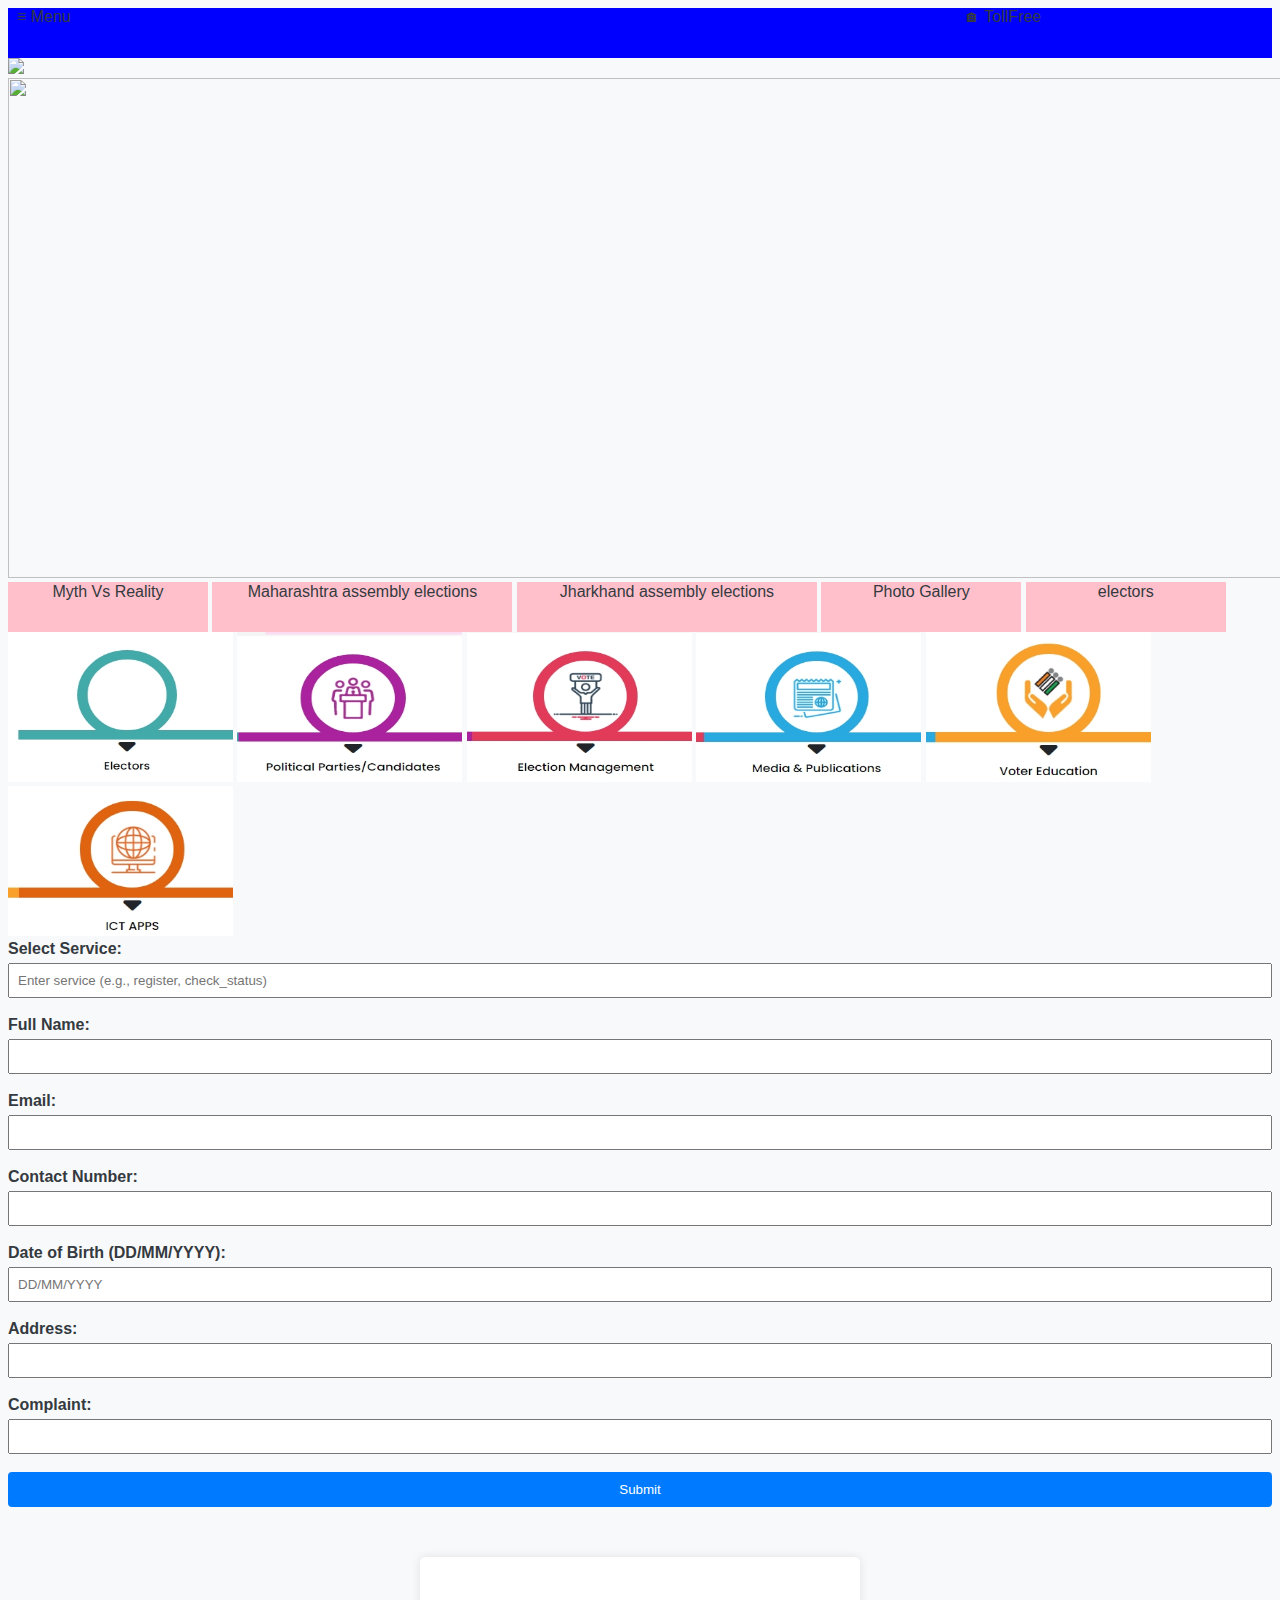
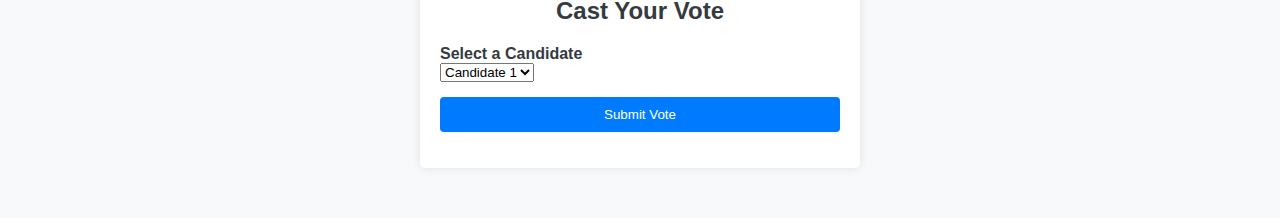
==== index.html @ 4d470c1b "Add files via upload" ====
<!DOCTYPE html>
<html lang="en">
<head>
    <meta charset="UTF-8">
    <meta name="viewport" content="width=device-width, initial-scale=1.0">
    <title>Vote Now</title>
    <link rel="stylesheet" href="login.css">
</head>
<body>
    <div style="background: blue;height: 50px;"> &nbsp; ≡  Menu&nbsp;&nbsp;&nbsp;&nbsp;&nbsp;&nbsp;&nbsp;&nbsp;&nbsp;&nbsp;&nbsp;&nbsp;&nbsp;&nbsp;&nbsp;&nbsp;&nbsp;&nbsp;&nbsp;&nbsp;&nbsp;&nbsp;&nbsp;&nbsp;&nbsp;&nbsp;&nbsp;&nbsp;&nbsp;&nbsp;&nbsp;&nbsp;&nbsp;&nbsp;&nbsp;&nbsp;&nbsp;&nbsp;&nbsp;&nbsp;&nbsp;&nbsp;&nbsp;&nbsp;&nbsp;&nbsp;&nbsp;&nbsp;&nbsp;&nbsp;&nbsp;&nbsp;&nbsp;&nbsp;&nbsp;&nbsp;&nbsp;&nbsp;&nbsp;&nbsp;&nbsp;&nbsp;&nbsp;&nbsp;&nbsp;&nbsp;&nbsp;&nbsp;&nbsp;&nbsp;&nbsp;&nbsp;&nbsp;&nbsp;&nbsp;&nbsp;&nbsp;&nbsp;&nbsp;&nbsp;&nbsp;&nbsp;&nbsp;&nbsp;&nbsp;&nbsp;&nbsp;&nbsp;&nbsp;&nbsp;&nbsp;&nbsp;&nbsp;&nbsp;&nbsp;&nbsp;&nbsp;&nbsp;&nbsp;&nbsp;&nbsp;&nbsp;&nbsp;&nbsp;&nbsp;&nbsp;&nbsp;&nbsp;&nbsp;&nbsp;&nbsp;&nbsp;&nbsp;&nbsp;&nbsp;&nbsp;&nbsp;&nbsp;&nbsp;&nbsp;&nbsp;&nbsp;&nbsp;&nbsp;&nbsp;&nbsp;&nbsp;&nbsp;&nbsp;&nbsp;&nbsp;&nbsp;&nbsp;&nbsp;&nbsp;&nbsp;&nbsp;&nbsp;&nbsp;&nbsp;&nbsp;&nbsp;&nbsp;&nbsp;&nbsp;&nbsp;&nbsp;&nbsp;&nbsp;&nbsp;&nbsp;&nbsp;&nbsp;&nbsp;&nbsp;&nbsp;&nbsp;&nbsp;&nbsp;&nbsp;&nbsp;&nbsp;&nbsp;&nbsp;&nbsp;&nbsp;&nbsp;&nbsp;&nbsp;&nbsp;&nbsp;&nbsp;&nbsp;&nbsp;&nbsp;&nbsp;&nbsp;&nbsp;&nbsp;&nbsp;&nbsp;&nbsp;&nbsp;&nbsp;&nbsp;&nbsp;&nbsp;&nbsp;&nbsp;&nbsp;&nbsp;&nbsp;&nbsp;&nbsp;&nbsp;&nbsp;&nbsp;&nbsp;&nbsp;&nbsp;&nbsp;🏠︎  TollFree</div>
    <img src="file:///C:/xampp/htdocs/phpprogram/phpproject/eci-logo.svg"><br>
    <img style="width:1500px;height: 500px;" src="file:///C:/xampp/htdocs/phpprogram/phpproject/2rEFXb3Z7BOAx6G1706514283.jpg">
    <span style="background: pink; height: 50px; width: 200px; display: inline-block; text-align: center; line-height: 20px;">
        Myth Vs Reality
    </span>
    <span style="background: pink; height: 50px; width: 300px; display: inline-block; text-align: center; line-height: 20px;">
        Maharashtra assembly elections
    </span>
    <span style="background: pink; height: 50px; width: 300px; display: inline-block; text-align: center; line-height: 20px;">
        Jharkhand assembly elections
    </span>
    <span style="background: pink; height: 50px; width: 200px; display: inline-block; text-align: center; line-height: 20px;">
        Photo Gallery
    </span>
    <span style="background: pink; height: 50px; width: 200px; display: inline-block; text-align: center; line-height: 20px;">
        electors
    </span>  
    <br> 
    <img style="width:225px;height: 150px;" src="Screenshot_7-11-2024_231528_www.eci.gov.in.jpeg">
    <img style="width:225px;height: 150px;" src="Screenshot_9-11-2024_01452_www.eci.gov.in.jpeg">
    <img style="width:225px;height: 150px;" src="Screenshot_9-11-2024_02924_www.eci.gov.in.jpeg">
    <img style="width:225px;height: 150px;" src="Screenshot_9-11-2024_03048_www.eci.gov.in.jpeg">
    <img style="width:225px;height: 150px;" src="Screenshot_9-11-2024_03120_www.eci.gov.in.jpeg">
    <img style="width:225px;height: 150px;" src="Screenshot_9-11-2024_03150_www.eci.gov.in.jpeg"><form action="voter_services.php" method="POST">
        <form action="voter_services.php" method="POST">
            <label for="service">Select Service:</label>
            <input type="text" id="service" name="service" placeholder="Enter service (e.g., register, check_status)" required>
            <br><br>
    
            <!-- Common fields for each service -->
            <label for="name">Full Name:</label>
            <input type="text" id="name" name="name" required>
            <br><br>
    
            <label for="email">Email:</label>
            <input type="text" id="email" name="email" required>
            <br><br>
    
            <label for="contact">Contact Number:</label>
            <input type="text" id="contact" name="contact" required>
            <br><br>
    
            <!-- Additional fields for registration and complaints -->
            <label for="dob">Date of Birth (DD/MM/YYYY):</label>
            <input type="text" id="dob" name="dob" placeholder="DD/MM/YYYY">
            <br><br>
    
            <label for="address">Address:</label>
            <input type="text" id="address" name="address">
            <br><br>
    
            <label for="complaint">Complaint:</label>
            <input type="text" id="complaint" name="complaint">
            <br><br>
    
            <button type="submit" name="submit">Submit</button>
        </form>
    <div class="container">
        <h2>Cast Your Vote</h2>
        <form id="voteForm">
            <div class="form-group">
                <label for="candidate">Select a Candidate</label>
                <select id="candidate" name="candidate" required>
                    <option value="candidate1">Candidate 1</option>
                    <option value="candidate2">Candidate 2</option>
                    <option value="candidate3">Candidate 3</option>
                </select>
            </div>
            <button type="submit">Submit Vote</button>
        </form>
        <p id="voteMessage"></p>
    </div>

    <script src="vote.js"></script>
</body>
</html>
---- login.css ----
body {
    font-family: Arial, sans-serif;
    background-color: #f8f9fa;
    color: #343a40;
}
.container {
    max-width: 400px;
    margin: 50px auto;
    padding: 20px;
    background-color: #fff;
    border-radius: 5px;
    box-shadow: 0 0 10px rgba(0, 0, 0, 0.1);
}
h2 {
    text-align: center;
}
.form-group {
    margin-bottom: 15px;
}
label {
    display: block;
    font-weight: bold;
}
input {
    width: 100%;
    padding: 8px;
    margin-top: 5px;
    box-sizing: border-box;
}
button {
    width: 100%;
    padding: 10px;
    background-color: #007bff;
    color: #fff;
    border: none;
    border-radius: 4px;
    cursor: pointer;
}
button:hover {
    background-color: #0056b3;
}
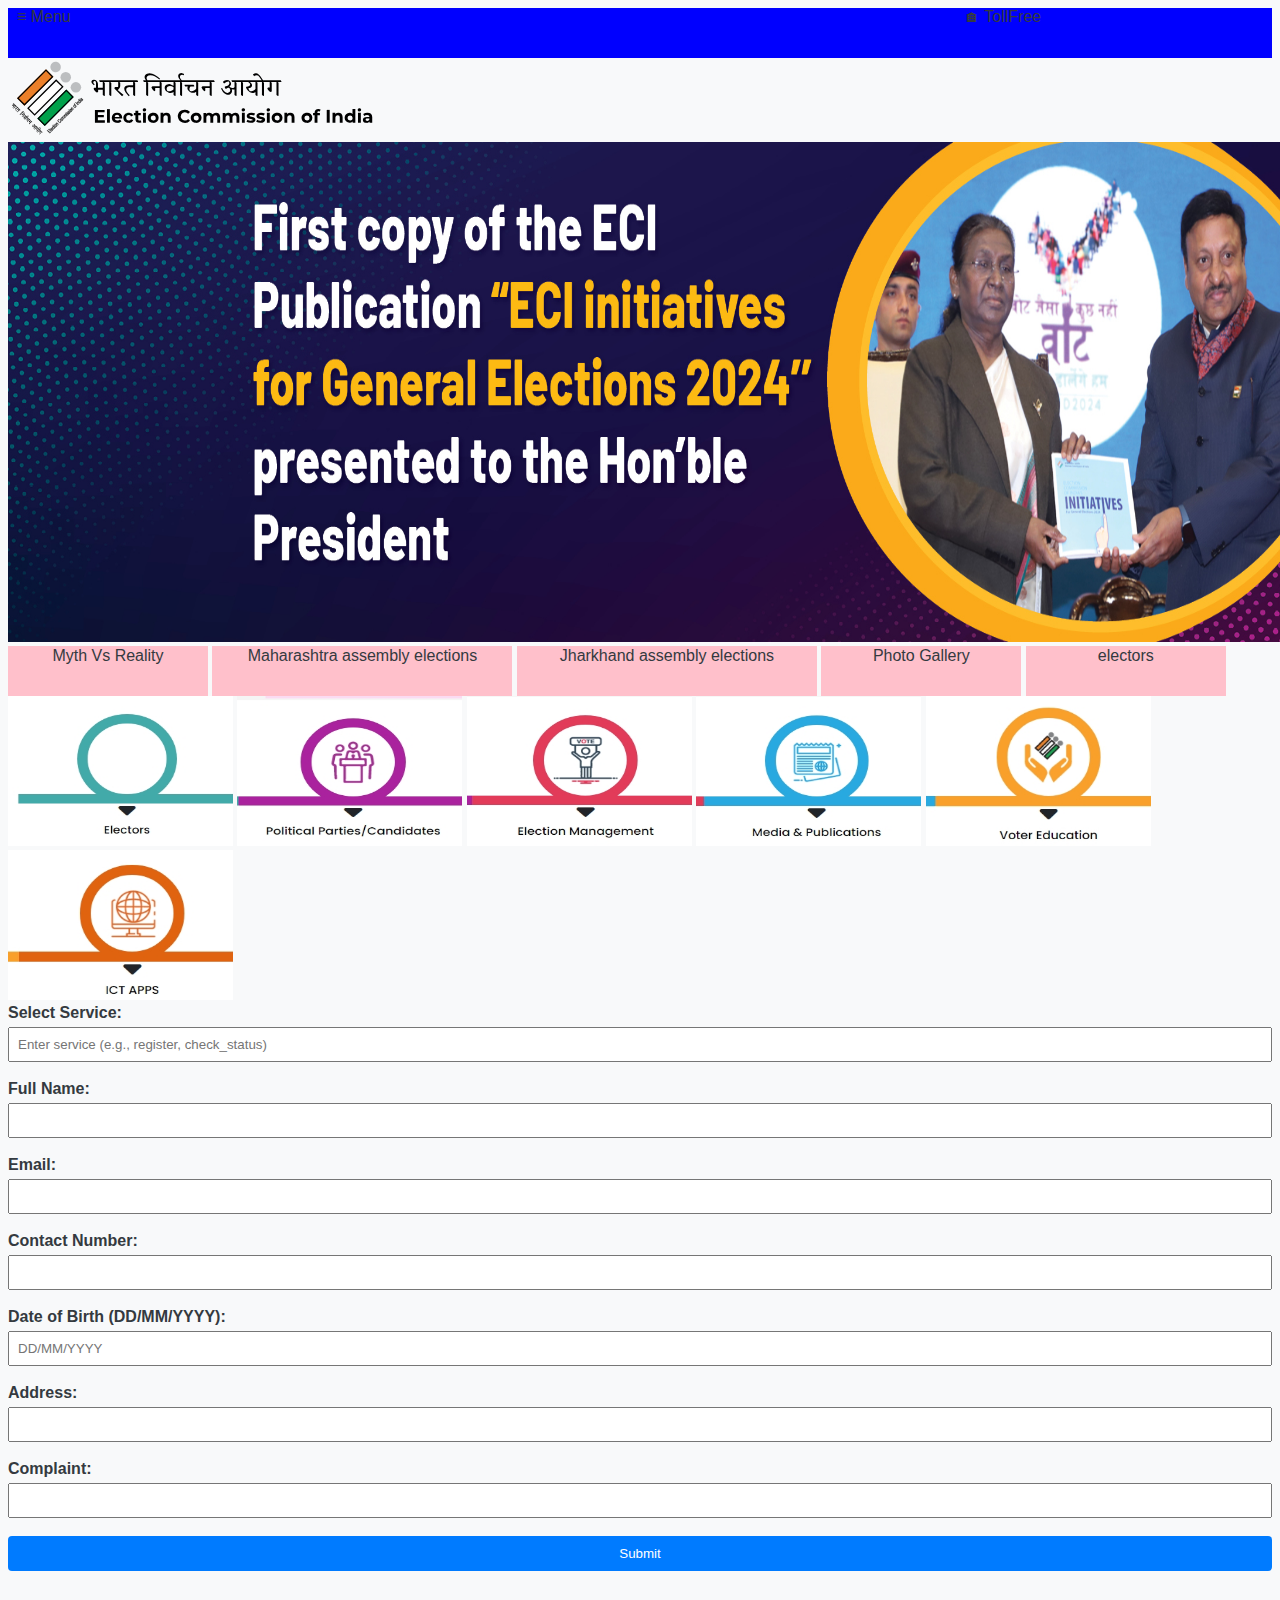
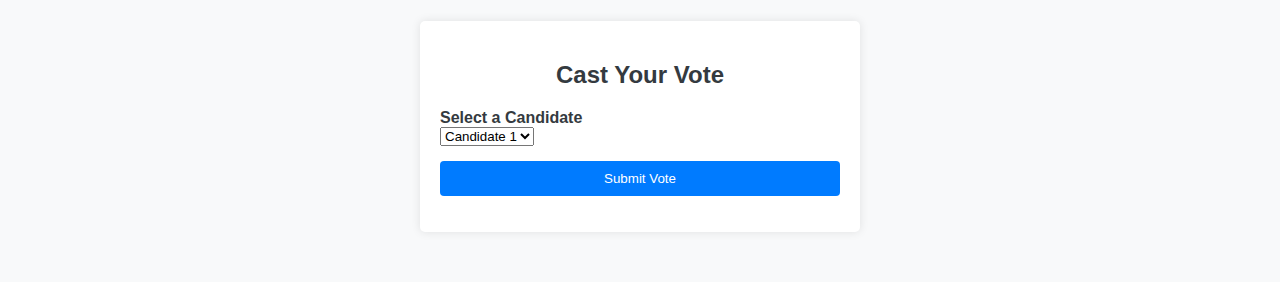
==== commit 544051df: "Update index.html" ====
--- a/index.html
+++ b/index.html
@@ -8,8 +8,8 @@
 </head>
 <body>
     <div style="background: blue;height: 50px;"> &nbsp; ≡  Menu&nbsp;&nbsp;&nbsp;&nbsp;&nbsp;&nbsp;&nbsp;&nbsp;&nbsp;&nbsp;&nbsp;&nbsp;&nbsp;&nbsp;&nbsp;&nbsp;&nbsp;&nbsp;&nbsp;&nbsp;&nbsp;&nbsp;&nbsp;&nbsp;&nbsp;&nbsp;&nbsp;&nbsp;&nbsp;&nbsp;&nbsp;&nbsp;&nbsp;&nbsp;&nbsp;&nbsp;&nbsp;&nbsp;&nbsp;&nbsp;&nbsp;&nbsp;&nbsp;&nbsp;&nbsp;&nbsp;&nbsp;&nbsp;&nbsp;&nbsp;&nbsp;&nbsp;&nbsp;&nbsp;&nbsp;&nbsp;&nbsp;&nbsp;&nbsp;&nbsp;&nbsp;&nbsp;&nbsp;&nbsp;&nbsp;&nbsp;&nbsp;&nbsp;&nbsp;&nbsp;&nbsp;&nbsp;&nbsp;&nbsp;&nbsp;&nbsp;&nbsp;&nbsp;&nbsp;&nbsp;&nbsp;&nbsp;&nbsp;&nbsp;&nbsp;&nbsp;&nbsp;&nbsp;&nbsp;&nbsp;&nbsp;&nbsp;&nbsp;&nbsp;&nbsp;&nbsp;&nbsp;&nbsp;&nbsp;&nbsp;&nbsp;&nbsp;&nbsp;&nbsp;&nbsp;&nbsp;&nbsp;&nbsp;&nbsp;&nbsp;&nbsp;&nbsp;&nbsp;&nbsp;&nbsp;&nbsp;&nbsp;&nbsp;&nbsp;&nbsp;&nbsp;&nbsp;&nbsp;&nbsp;&nbsp;&nbsp;&nbsp;&nbsp;&nbsp;&nbsp;&nbsp;&nbsp;&nbsp;&nbsp;&nbsp;&nbsp;&nbsp;&nbsp;&nbsp;&nbsp;&nbsp;&nbsp;&nbsp;&nbsp;&nbsp;&nbsp;&nbsp;&nbsp;&nbsp;&nbsp;&nbsp;&nbsp;&nbsp;&nbsp;&nbsp;&nbsp;&nbsp;&nbsp;&nbsp;&nbsp;&nbsp;&nbsp;&nbsp;&nbsp;&nbsp;&nbsp;&nbsp;&nbsp;&nbsp;&nbsp;&nbsp;&nbsp;&nbsp;&nbsp;&nbsp;&nbsp;&nbsp;&nbsp;&nbsp;&nbsp;&nbsp;&nbsp;&nbsp;&nbsp;&nbsp;&nbsp;&nbsp;&nbsp;&nbsp;&nbsp;&nbsp;&nbsp;&nbsp;&nbsp;&nbsp;&nbsp;&nbsp;&nbsp;&nbsp;&nbsp;&nbsp;🏠︎  TollFree</div>
-    <img src="file:///C:/xampp/htdocs/phpprogram/phpproject/eci-logo.svg"><br>
-    <img style="width:1500px;height: 500px;" src="file:///C:/xampp/htdocs/phpprogram/phpproject/2rEFXb3Z7BOAx6G1706514283.jpg">
+    <img src="eci-logo.svg"><br>
+    <img style="width:1500px;height: 500px;" src="2rEFXb3Z7BOAx6G1706514283.jpg">
     <span style="background: pink; height: 50px; width: 200px; display: inline-block; text-align: center; line-height: 20px;">
         Myth Vs Reality
     </span>
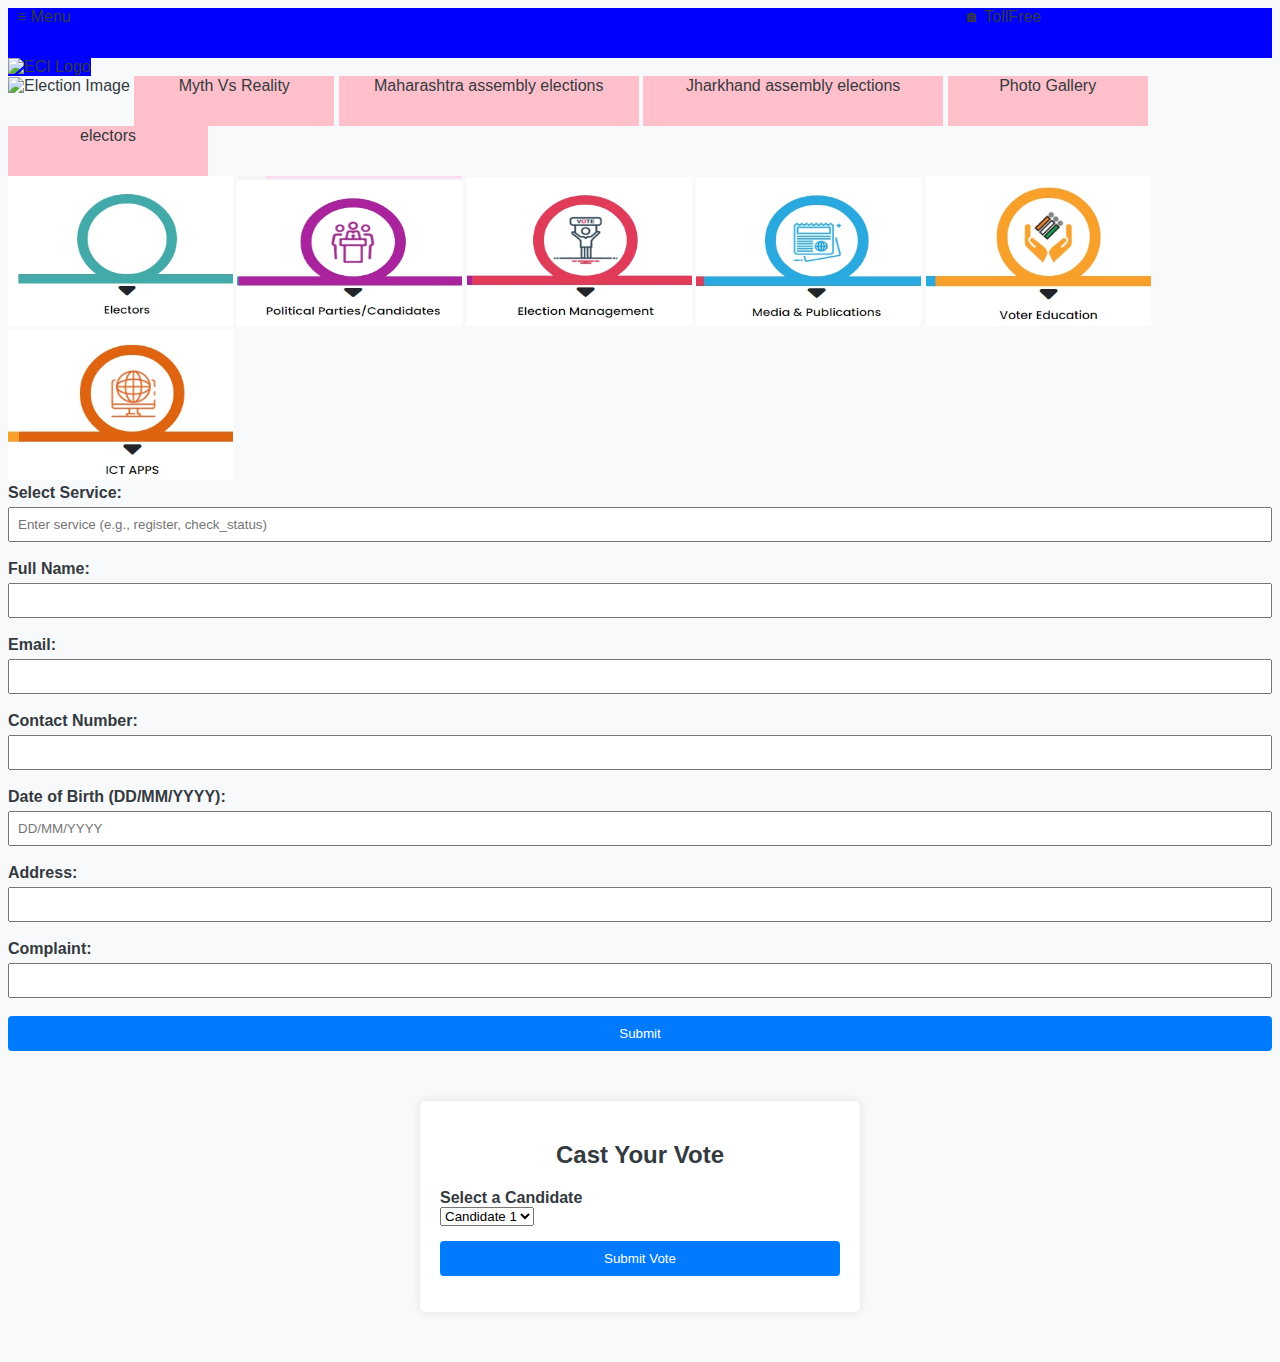
==== commit bca00bdb: "Update index.html" ====
--- a/index.html
+++ b/index.html
@@ -8,8 +8,9 @@
 </head>
 <body>
     <div style="background: blue;height: 50px;"> &nbsp; ≡  Menu&nbsp;&nbsp;&nbsp;&nbsp;&nbsp;&nbsp;&nbsp;&nbsp;&nbsp;&nbsp;&nbsp;&nbsp;&nbsp;&nbsp;&nbsp;&nbsp;&nbsp;&nbsp;&nbsp;&nbsp;&nbsp;&nbsp;&nbsp;&nbsp;&nbsp;&nbsp;&nbsp;&nbsp;&nbsp;&nbsp;&nbsp;&nbsp;&nbsp;&nbsp;&nbsp;&nbsp;&nbsp;&nbsp;&nbsp;&nbsp;&nbsp;&nbsp;&nbsp;&nbsp;&nbsp;&nbsp;&nbsp;&nbsp;&nbsp;&nbsp;&nbsp;&nbsp;&nbsp;&nbsp;&nbsp;&nbsp;&nbsp;&nbsp;&nbsp;&nbsp;&nbsp;&nbsp;&nbsp;&nbsp;&nbsp;&nbsp;&nbsp;&nbsp;&nbsp;&nbsp;&nbsp;&nbsp;&nbsp;&nbsp;&nbsp;&nbsp;&nbsp;&nbsp;&nbsp;&nbsp;&nbsp;&nbsp;&nbsp;&nbsp;&nbsp;&nbsp;&nbsp;&nbsp;&nbsp;&nbsp;&nbsp;&nbsp;&nbsp;&nbsp;&nbsp;&nbsp;&nbsp;&nbsp;&nbsp;&nbsp;&nbsp;&nbsp;&nbsp;&nbsp;&nbsp;&nbsp;&nbsp;&nbsp;&nbsp;&nbsp;&nbsp;&nbsp;&nbsp;&nbsp;&nbsp;&nbsp;&nbsp;&nbsp;&nbsp;&nbsp;&nbsp;&nbsp;&nbsp;&nbsp;&nbsp;&nbsp;&nbsp;&nbsp;&nbsp;&nbsp;&nbsp;&nbsp;&nbsp;&nbsp;&nbsp;&nbsp;&nbsp;&nbsp;&nbsp;&nbsp;&nbsp;&nbsp;&nbsp;&nbsp;&nbsp;&nbsp;&nbsp;&nbsp;&nbsp;&nbsp;&nbsp;&nbsp;&nbsp;&nbsp;&nbsp;&nbsp;&nbsp;&nbsp;&nbsp;&nbsp;&nbsp;&nbsp;&nbsp;&nbsp;&nbsp;&nbsp;&nbsp;&nbsp;&nbsp;&nbsp;&nbsp;&nbsp;&nbsp;&nbsp;&nbsp;&nbsp;&nbsp;&nbsp;&nbsp;&nbsp;&nbsp;&nbsp;&nbsp;&nbsp;&nbsp;&nbsp;&nbsp;&nbsp;&nbsp;&nbsp;&nbsp;&nbsp;&nbsp;&nbsp;&nbsp;&nbsp;&nbsp;&nbsp;&nbsp;&nbsp;&nbsp;🏠︎  TollFree</div>
-    <img src="eci-logo.svg"><br>
-    <img style="width:1500px;height: 500px;" src="2rEFXb3Z7BOAx6G1706514283.jpg">
+<img style="background: blue; height: 150px;" src="Voting-image-6-scaled.jpg" alt="ECI Logo"><br>
+    <img style="width:1500px; height: 500px;" src="22_06_Blockchain-Voting-System-The-Future-of-Voting-1.jpg" alt="Election Image">
+    
     <span style="background: pink; height: 50px; width: 200px; display: inline-block; text-align: center; line-height: 20px;">
         Myth Vs Reality
     </span>
